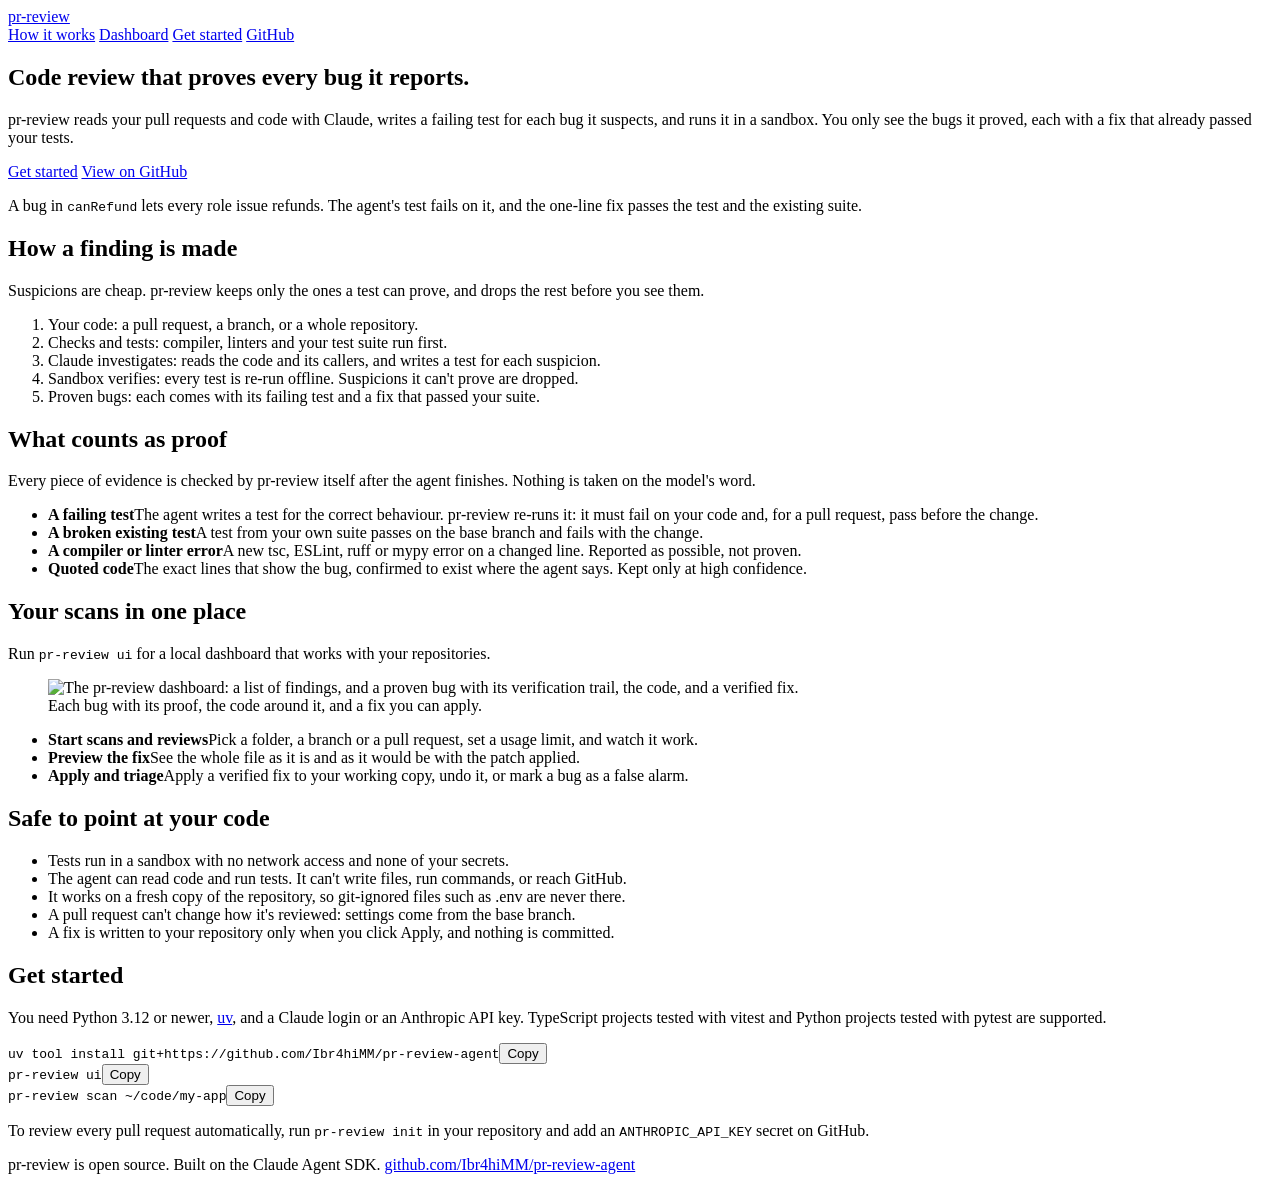
==== site/index.html @ 7ce3efe4 "Add a landing page and animations to the dashboard and a public site - Overview home screen: replays" ====
<!doctype html>
<html lang="en">
<head>
  <meta charset="utf-8">
  <meta name="viewport" content="width=device-width, initial-scale=1">
  <title>pr-review: code review that proves every bug</title>
  <meta name="description" content="pr-review reviews pull requests and codebases with Claude, proves each bug with a failing test it runs itself, and only shows fixes that passed your tests.">
  <link rel="icon" href="data:image/svg+xml,%3Csvg xmlns='http://www.w3.org/2000/svg' viewBox='0 0 32 32'%3E%3Crect width='32' height='32' rx='7' fill='%231C2541'/%3E%3Cpath d='M12 7H8v18h4' fill='none' stroke='%23FF7A6B' stroke-width='3.5'/%3E%3Cpath d='M16 21l3 3 6-9' fill='none' stroke='%2357C996' stroke-width='3.5' stroke-linecap='round' stroke-linejoin='round'/%3E%3C/svg%3E">
  <link rel="preconnect" href="https://fonts.googleapis.com">
  <link rel="preconnect" href="https://fonts.gstatic.com" crossorigin>
  <link rel="stylesheet" href="https://fonts.googleapis.com/css2?family=Instrument+Sans:ital,wdth,wght@0,75..100,400..700;1,75..100,400..700&family=JetBrains+Mono:wght@400;600&display=swap">
  <link rel="stylesheet" href="tokens.css">
  <link rel="stylesheet" href="landing.css">
  <script src="landing.js" defer></script>
  <script src="site.js" defer></script>
</head>
<body class="site-body">
  <div class="site">
    <header class="site-header">
      <a class="site-brand" href="#top"><span class="mark" aria-hidden="true"></span><span>pr-review</span></a>
      <nav class="site-nav" aria-label="Page">
        <a href="#how">How it works</a>
        <a href="#dashboard">Dashboard</a>
        <a href="#start">Get started</a>
        <a href="https://github.com/Ibr4hiMM/pr-review-agent">GitHub</a>
      </nav>
    </header>

    <main id="top">
      <section class="site-hero hero" aria-labelledby="hero-title">
        <div>
          <h1 class="hero-title" id="hero-title">Code review that proves every bug it reports.</h1>
          <p class="hero-lead">pr-review reads your pull requests and code with Claude, writes a failing test for each bug it suspects, and runs it in a sandbox. You only see the bugs it proved, each with a fix that already passed your tests.</p>
          <div class="hero-actions">
            <a class="s-btn" href="#start">Get started</a>
            <a class="s-btn is-quiet" href="https://github.com/Ibr4hiMM/pr-review-agent">View on GitHub</a>
          </div>
        </div>
        <div id="proof">
          <p class="proof-caption">A bug in <code>canRefund</code> lets every role issue refunds. The agent's test fails on it, and the one-line fix passes the test and the existing suite.</p>
        </div>
      </section>

      <section class="site-section" id="how" aria-labelledby="how-title">
        <h2 class="site-h2" id="how-title">How a finding is made</h2>
        <p class="site-lead">Suspicions are cheap. pr-review keeps only the ones a test can prove, and drops the rest before you see them.</p>
        <div id="pipeline">
          <ol>
            <li>Your code: a pull request, a branch, or a whole repository.</li>
            <li>Checks and tests: compiler, linters and your test suite run first.</li>
            <li>Claude investigates: reads the code and its callers, and writes a test for each suspicion.</li>
            <li>Sandbox verifies: every test is re-run offline. Suspicions it can't prove are dropped.</li>
            <li>Proven bugs: each comes with its failing test and a fix that passed your suite.</li>
          </ol>
        </div>
      </section>

      <section class="site-section" id="proof-kinds" aria-labelledby="kinds-title">
        <h2 class="site-h2" id="kinds-title">What counts as proof</h2>
        <p class="site-lead">Every piece of evidence is checked by pr-review itself after the agent finishes. Nothing is taken on the model's word.</p>
        <ul class="proof-kinds">
          <li><strong>A failing test</strong><span>The agent writes a test for the correct behaviour. pr-review re-runs it: it must fail on your code and, for a pull request, pass before the change.</span></li>
          <li><strong>A broken existing test</strong><span>A test from your own suite passes on the base branch and fails with the change.</span></li>
          <li class="is-possible"><strong>A compiler or linter error</strong><span>A new tsc, ESLint, ruff or mypy error on a changed line. Reported as possible, not proven.</span></li>
          <li class="is-possible"><strong>Quoted code</strong><span>The exact lines that show the bug, confirmed to exist where the agent says. Kept only at high confidence.</span></li>
        </ul>
      </section>

      <section class="site-section" id="dashboard" aria-labelledby="dash-title">
        <h2 class="site-h2" id="dash-title">Your scans in one place</h2>
        <p class="site-lead">Run <code>pr-review ui</code> for a local dashboard that works with your repositories.</p>
        <figure class="shot">
          <img src="dashboard.png" width="1440" height="1100" loading="lazy" alt="The pr-review dashboard: a list of findings, and a proven bug with its verification trail, the code, and a verified fix.">
          <figcaption>Each bug with its proof, the code around it, and a fix you can apply.</figcaption>
        </figure>
        <ul class="can-do">
          <li><strong>Start scans and reviews</strong><span>Pick a folder, a branch or a pull request, set a usage limit, and watch it work.</span></li>
          <li><strong>Preview the fix</strong><span>See the whole file as it is and as it would be with the patch applied.</span></li>
          <li><strong>Apply and triage</strong><span>Apply a verified fix to your working copy, undo it, or mark a bug as a false alarm.</span></li>
        </ul>
      </section>

      <section class="site-section" id="safety" aria-labelledby="safety-title">
        <h2 class="site-h2" id="safety-title">Safe to point at your code</h2>
        <ul class="safety">
          <li>Tests run in a sandbox with no network access and none of your secrets.</li>
          <li>The agent can read code and run tests. It can't write files, run commands, or reach GitHub.</li>
          <li>It works on a fresh copy of the repository, so git-ignored files such as .env are never there.</li>
          <li>A pull request can't change how it's reviewed: settings come from the base branch.</li>
          <li>A fix is written to your repository only when you click Apply, and nothing is committed.</li>
        </ul>
      </section>

      <section class="site-section" id="start" aria-labelledby="start-title">
        <h2 class="site-h2" id="start-title">Get started</h2>
        <p class="site-lead">You need Python 3.12 or newer, <a href="https://docs.astral.sh/uv/">uv</a>, and a Claude login or an Anthropic API key. TypeScript projects tested with vitest and Python projects tested with pytest are supported.</p>
        <div class="install">
          <div class="s-cmd"><code>uv tool install git+https://github.com/Ibr4hiMM/pr-review-agent</code><button class="s-btn is-quiet" type="button" data-copy="uv tool install git+https://github.com/Ibr4hiMM/pr-review-agent">Copy</button></div>
          <div class="s-cmd"><code>pr-review ui</code><button class="s-btn is-quiet" type="button" data-copy="pr-review ui">Copy</button></div>
          <div class="s-cmd"><code>pr-review scan ~/code/my-app</code><button class="s-btn is-quiet" type="button" data-copy="pr-review scan ~/code/my-app">Copy</button></div>
        </div>
        <p class="site-lead site-note">To review every pull request automatically, run <code>pr-review init</code> in your repository and add an <code>ANTHROPIC_API_KEY</code> secret on GitHub.</p>
      </section>
    </main>

    <footer class="site-footer">
      <span>pr-review is open source. Built on the Claude Agent SDK.</span>
      <a href="https://github.com/Ibr4hiMM/pr-review-agent">github.com/Ibr4hiMM/pr-review-agent</a>
    </footer>
  </div>
</body>
</html>
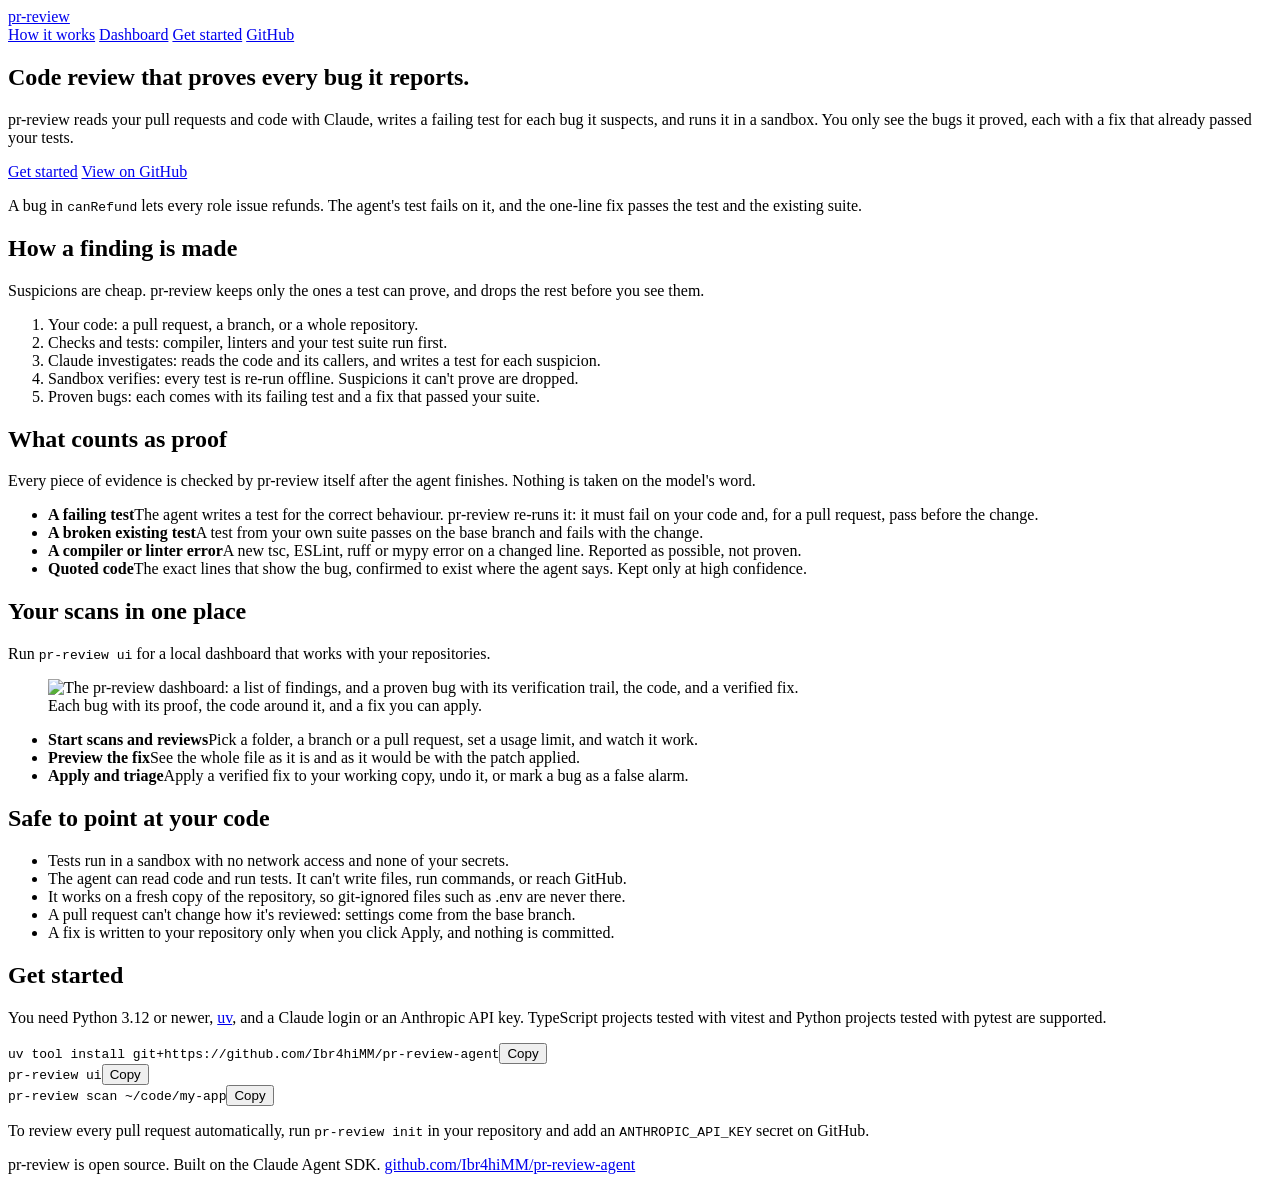
==== commit 9ba11c10: "Add playful motion to the public site Words of the hero pop in and a red-pen squiggle under "proves"" ====
--- a/site/index.html
+++ b/site/index.html
@@ -11,8 +11,19 @@
   <link rel="stylesheet" href="https://fonts.googleapis.com/css2?family=Instrument+Sans:ital,wdth,wght@0,75..100,400..700;1,75..100,400..700&family=JetBrains+Mono:wght@400;600&display=swap">
   <link rel="stylesheet" href="tokens.css">
   <link rel="stylesheet" href="landing.css">
+  <link rel="stylesheet" href="motion.css">
+  <script>
+    // Opt in to motion before first paint, and fall back to a static page if motion.js never runs.
+    if (!matchMedia("(prefers-reduced-motion: reduce)").matches) {
+      document.documentElement.classList.add("motion");
+      setTimeout(function () {
+        if (!document.documentElement.classList.contains("motion-ready")) document.documentElement.classList.remove("motion");
+      }, 2500);
+    }
+  </script>
   <script src="landing.js" defer></script>
   <script src="site.js" defer></script>
+  <script src="motion.js" defer></script>
 </head>
 <body class="site-body">
   <div class="site">
--- a/site/motion.css
+++ b/site/motion.css
@@ -0,0 +1,162 @@
+/* Playful motion for the public site only (the dashboard doesn't load this).
+   Everything is keyed on .motion, which the page sets only when motion is allowed,
+   so without JS or with reduced motion the page is simply static. */
+
+:root {
+  --spring: cubic-bezier(0.34, 1.56, 0.64, 1);
+  --spring-soft: cubic-bezier(0.22, 1.3, 0.36, 1);
+}
+
+/* ---------- scroll progress: red pen to green proof ---------- */
+
+.scroll-pen {
+  position: fixed;
+  inset: 0 0 auto 0;
+  height: 3px;
+  z-index: 10;
+  transform-origin: 0 50%;
+  transform: scaleX(var(--p, 0));
+  background: linear-gradient(90deg, var(--red), var(--amber) 50%, var(--green));
+  pointer-events: none;
+}
+
+/* ---------- hero entrance ---------- */
+
+/* :where keeps these hide rules weak, so the .is-in rules below always win */
+.motion .site-hero :where(.hero-title, .hero-lead, .hero-actions, #proof) { opacity: 0; }
+.motion .site-hero.is-in .hero-title { opacity: 1; }
+
+.hero-title .w {
+  display: inline-block;
+  transform-origin: 50% 90%;
+}
+.motion .hero-title .w { opacity: 0; transform: translateY(0.45em) rotate(calc(var(--tilt, 1) * 6deg)) scale(0.8); }
+.motion .is-in .hero-title .w {
+  opacity: 1;
+  transform: none;
+  transition: transform 750ms var(--spring) calc(var(--i) * 70ms), opacity 300ms ease calc(var(--i) * 70ms);
+}
+
+/* the red-pen squiggle under "proves", which turns green once it is drawn */
+.pen-word { position: relative; white-space: nowrap; }
+.pen-word svg {
+  position: absolute;
+  left: -0.04em;
+  right: -0.04em;
+  bottom: -0.1em;
+  width: calc(100% + 0.08em);
+  height: 0.28em;
+  overflow: visible;
+  pointer-events: none;
+}
+.pen-word path {
+  fill: none;
+  stroke: var(--red);
+  stroke-width: 3;
+  stroke-linecap: round;
+  stroke-linejoin: round;
+  stroke-dasharray: 1;
+  stroke-dashoffset: 0;
+}
+.motion .pen-word path { stroke-dashoffset: 1; }
+.motion .is-in .pen-word path {
+  stroke-dashoffset: 0;
+  transition: stroke-dashoffset 650ms var(--ease-pen) var(--pen-delay, 700ms), stroke 500ms ease calc(var(--pen-delay, 700ms) + 900ms);
+}
+.is-in .pen-word.is-proven path { stroke: var(--green); }
+
+/* ---------- pop-in reveals ---------- */
+
+.motion .rv { opacity: 0; transform: translateY(22px) scale(0.96); }
+.motion .is-in .rv,
+.motion .site-hero.is-in :is(.hero-lead, .hero-actions, #proof) {
+  opacity: 1;
+  transform: none;
+  transition: transform 800ms var(--spring-soft) calc(var(--i, 0) * 80ms), opacity 400ms ease calc(var(--i, 0) * 80ms);
+}
+.motion .site-hero :where(.hero-lead, .hero-actions, #proof) { transform: translateY(22px) scale(0.97); }
+
+/* the evidence cards: their pen stroke draws down the left edge */
+.proof-kinds li { position: relative; }
+.motion .proof-kinds li { border-left-color: transparent; }
+.motion .proof-kinds li::before {
+  content: "";
+  position: absolute;
+  left: -3px;
+  top: 0;
+  bottom: 0;
+  width: 3px;
+  border-radius: 2px;
+  background: var(--red);
+  transform: scaleY(0);
+  transform-origin: 50% 0;
+}
+.motion .proof-kinds li.is-possible::before { background: var(--amber); }
+.motion .is-in .proof-kinds li::before {
+  transform: scaleY(1);
+  transition: transform 600ms var(--ease-pen) calc(var(--i, 0) * 80ms + 250ms);
+}
+
+/* the safety ticks bounce in one after another */
+.motion .safety li::before { display: inline-block; transform: scale(0) rotate(-40deg); }
+.motion .is-in .safety li::before {
+  transform: none;
+  transition: transform 600ms var(--spring) calc(var(--i, 0) * 80ms + 300ms);
+}
+
+/* ---------- things you can poke ---------- */
+
+.site-brand .mark { transition: transform 400ms var(--spring); }
+.site-brand:hover .mark { animation: wiggle 600ms var(--ease-out); }
+@keyframes wiggle {
+  20% { transform: rotate(-12deg) scale(1.1); }
+  45% { transform: rotate(9deg); }
+  70% { transform: rotate(-5deg); }
+}
+
+.site-nav a { display: inline-block; transition: transform 350ms var(--spring), color 200ms; }
+.site-nav a:hover {
+  transform: translateY(-2px) rotate(-2deg);
+  text-decoration: underline wavy var(--red);
+  text-decoration-thickness: 1.5px;
+  text-underline-offset: 5px;
+}
+
+.site-body .s-btn { transition: transform 380ms var(--spring), box-shadow 380ms var(--spring), background-color 200ms; }
+.site-body .s-btn:hover { transform: translateY(-3px) rotate(-1.5deg); box-shadow: 0 5px 0 -1px var(--rule); }
+.site-body .s-btn:active { transform: translateY(0) scale(0.93); box-shadow: none; transition-duration: 90ms; }
+.site-body .s-btn.is-copied { animation: jelly 650ms var(--ease-out); }
+@keyframes jelly {
+  25% { transform: scale(1.15, 0.85); }
+  45% { transform: scale(0.9, 1.1); }
+  65% { transform: scale(1.05, 0.95); }
+}
+
+.confetti {
+  position: fixed;
+  width: 7px;
+  height: 7px;
+  border-radius: 2px;
+  pointer-events: none;
+  z-index: 20;
+  animation: burst 800ms cubic-bezier(0.1, 0.8, 0.3, 1) forwards;
+}
+@keyframes burst {
+  0% { transform: translate(-50%, -50%) scale(0.4); opacity: 1; }
+  100% { transform: translate(calc(-50% + var(--dx)), calc(-50% + var(--dy))) rotate(var(--r)) scale(1); opacity: 0; }
+}
+
+.shot img { transition: transform 500ms var(--spring-soft); will-change: transform; }
+.shot.is-tilting img {
+  transform: perspective(1400px) rotateX(var(--rx, 0deg)) rotateY(var(--ry, 0deg)) scale(1.01);
+  transition-duration: 120ms;
+}
+
+.can-do li, .proof-kinds li { transition: transform 400ms var(--spring); }
+.can-do li:hover, .proof-kinds li:hover { transform: translateY(-3px) rotate(-0.6deg); }
+
+@media (prefers-reduced-motion: reduce) {
+  .scroll-pen { display: none; }
+  .site-body *, .site-body *::before, .site-body *::after { animation: none !important; transition: none !important; }
+  .site-body .s-btn:hover, .site-nav a:hover, .can-do li:hover, .proof-kinds li:hover { transform: none; }
+}
